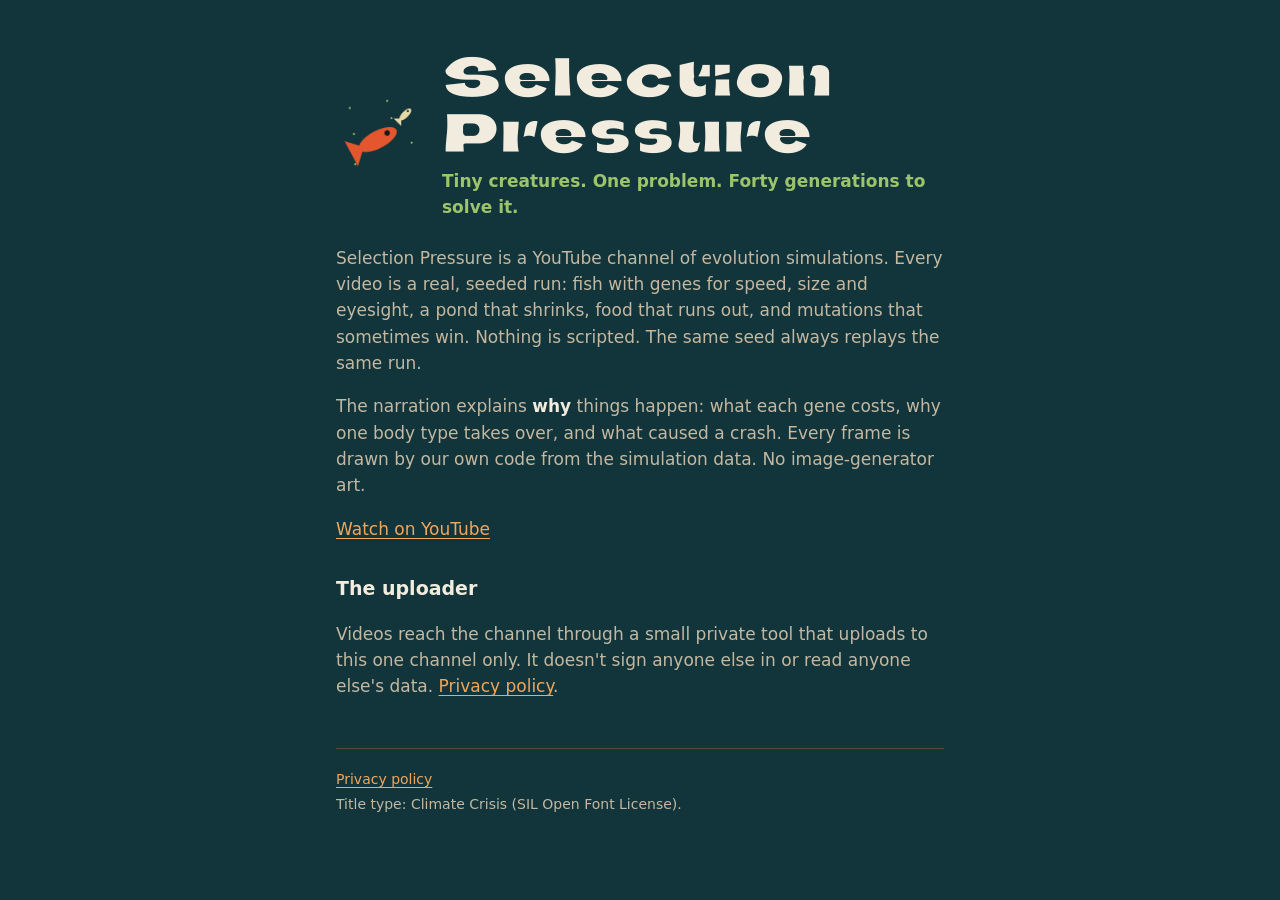
==== index.html @ 719e7721 "Site: public homepage and privacy policy for the OAuth consent screen" ====
<!doctype html>
<html lang="en">
<head>
<meta charset="utf-8">
<meta name="viewport" content="width=device-width, initial-scale=1">
<title>Selection Pressure</title>
<meta name="description" content="Evolution simulations on YouTube. Real, seeded runs, drawn by code and narrated.">
<link rel="stylesheet" href="style.css">
</head>
<body>
<main>
  <div class="head">
    <img src="profile.png" alt="Selection Pressure logo: fish in a shrinking pond">
    <div>
      <h1>Selection Pressure</h1>
      <p class="tag">Tiny creatures. One problem. Forty generations to solve it.</p>
    </div>
  </div>

  <p>Selection Pressure is a YouTube channel of evolution simulations. Every video is a real,
  seeded run: fish with genes for speed, size and eyesight, a pond that shrinks, food that runs
  out, and mutations that sometimes win. Nothing is scripted. The same seed always replays the
  same run.</p>

  <p>The narration explains <strong>why</strong> things happen: what each gene costs, why one
  body type takes over, and what caused a crash. Every frame is drawn by our own code from the
  simulation data. No image-generator art.</p>

  <p><a href="https://www.youtube.com/@SelectionPressureSim">Watch on YouTube</a></p>

  <h2>The uploader</h2>
  <p>Videos reach the channel through a small private tool that uploads to this one channel
  only. It doesn't sign anyone else in or read anyone else's data.
  <a href="privacy.html">Privacy policy</a>.</p>

  <footer>
    <p><a href="privacy.html">Privacy policy</a></p>
    <p>Title type: Climate Crisis (SIL Open Font License).</p>
  </footer>
</main>
</body>
</html>
---- style.css ----
@font-face {
  font-family: "Climate Crisis";
  src: url("ClimateCrisis-YEAR.ttf") format("truetype");
  font-display: swap;
}
:root {
  --water: #12343b;
  --mud: #54463a;
  --ink: #f2ecde;
  --ink-dim: #c4b8a0;
  --food: #9cc56b;
  --orange: #f2a65a;
}
* { box-sizing: border-box; }
body {
  margin: 0;
  background: var(--water);
  color: var(--ink);
  font: 17px/1.55 system-ui, -apple-system, "Segoe UI", sans-serif;
}
main { max-width: 640px; margin: 0 auto; padding: 48px 16px 64px; }
h1 {
  font-family: "Climate Crisis", system-ui, sans-serif;
  font-variation-settings: "YEAR" 2010;
  font-weight: normal;
  font-size: clamp(34px, 9vw, 56px);
  line-height: 1;
  margin: 0 0 8px;
  letter-spacing: 0.01em;
}
h2 { font-size: 19px; margin: 32px 0 6px; }
p, li { color: var(--ink-dim); }
strong { color: var(--ink); }
a { color: var(--orange); text-underline-offset: 3px; }
a:hover { color: var(--ink); }
.head { display: flex; gap: 18px; align-items: center; margin-bottom: 24px; }
.head img { width: 88px; height: 88px; border-radius: 50%; flex: none; }
.tag { margin: 0; color: var(--food); font-weight: 600; }
footer { margin-top: 48px; padding-top: 16px; border-top: 1px solid var(--mud); font-size: 14px; }
footer p { margin: 4px 0; }
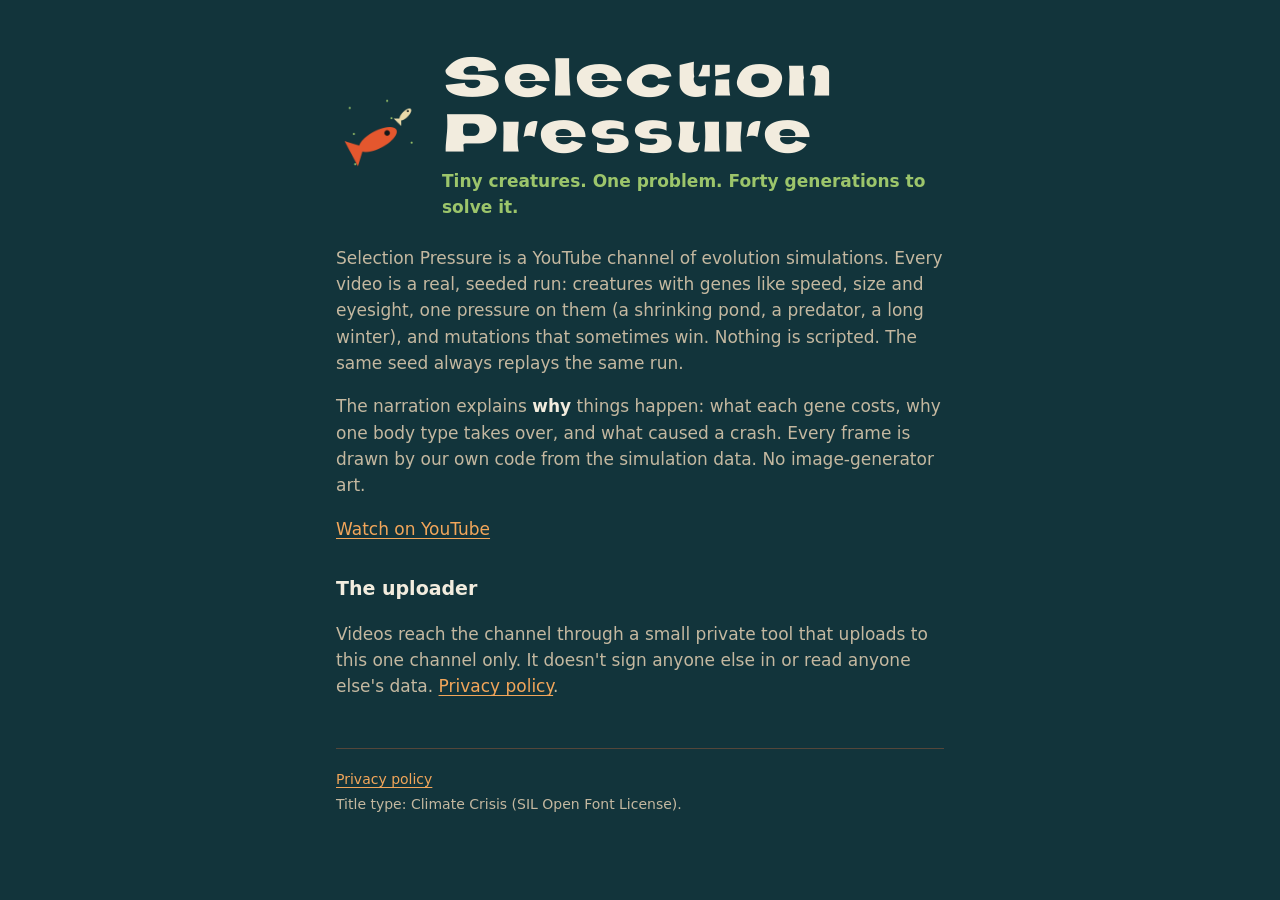
==== commit 0dbedf8d: "Site: describe creatures in general, not only fish" ====
--- a/index.html
+++ b/index.html
@@ -10,7 +10,7 @@
 <body>
 <main>
   <div class="head">
-    <img src="profile.png" alt="Selection Pressure logo: fish in a shrinking pond">
+    <img src="profile.png" alt="Selection Pressure logo: a fish in a pond">
     <div>
       <h1>Selection Pressure</h1>
       <p class="tag">Tiny creatures. One problem. Forty generations to solve it.</p>
@@ -18,8 +18,8 @@
   </div>
 
   <p>Selection Pressure is a YouTube channel of evolution simulations. Every video is a real,
-  seeded run: fish with genes for speed, size and eyesight, a pond that shrinks, food that runs
-  out, and mutations that sometimes win. Nothing is scripted. The same seed always replays the
+  seeded run: creatures with genes like speed, size and eyesight, one pressure on them (a
+  shrinking pond, a predator, a long winter), and mutations that sometimes win. Nothing is scripted. The same seed always replays the
   same run.</p>
 
   <p>The narration explains <strong>why</strong> things happen: what each gene costs, why one
